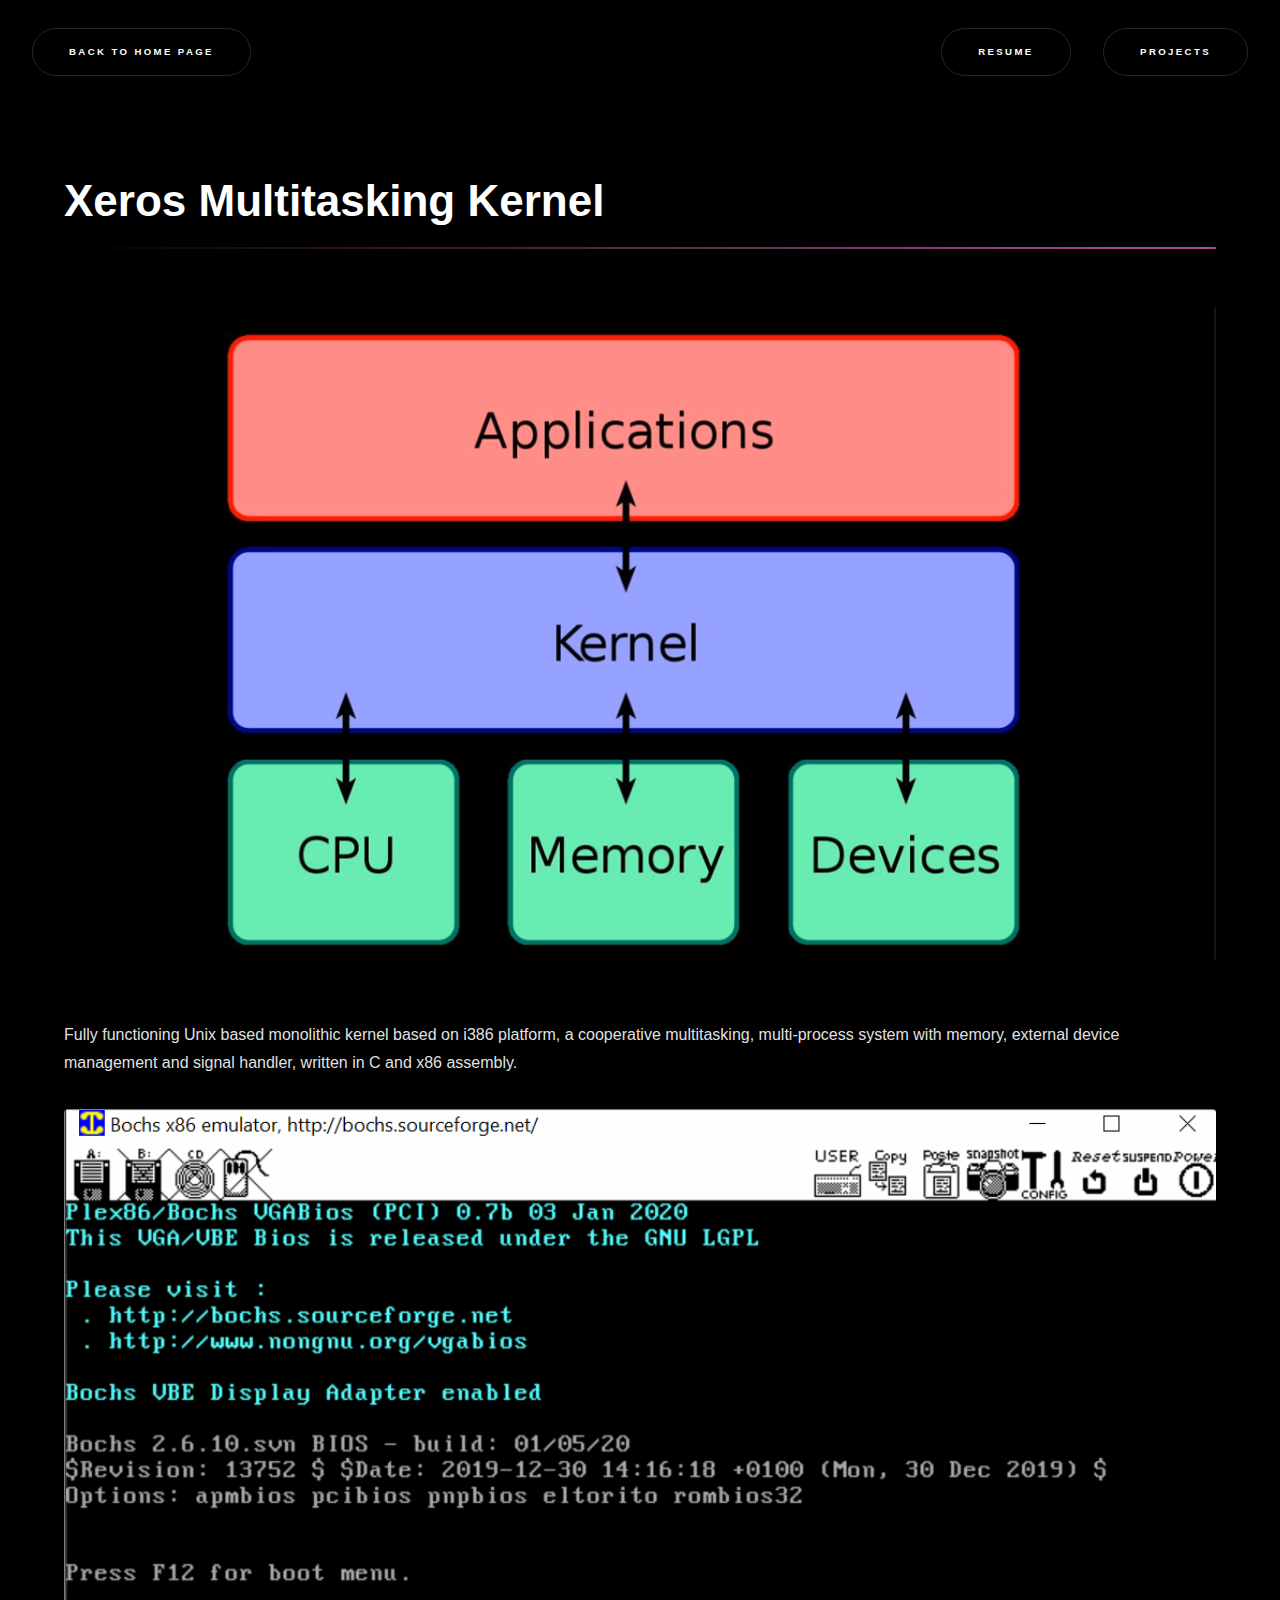
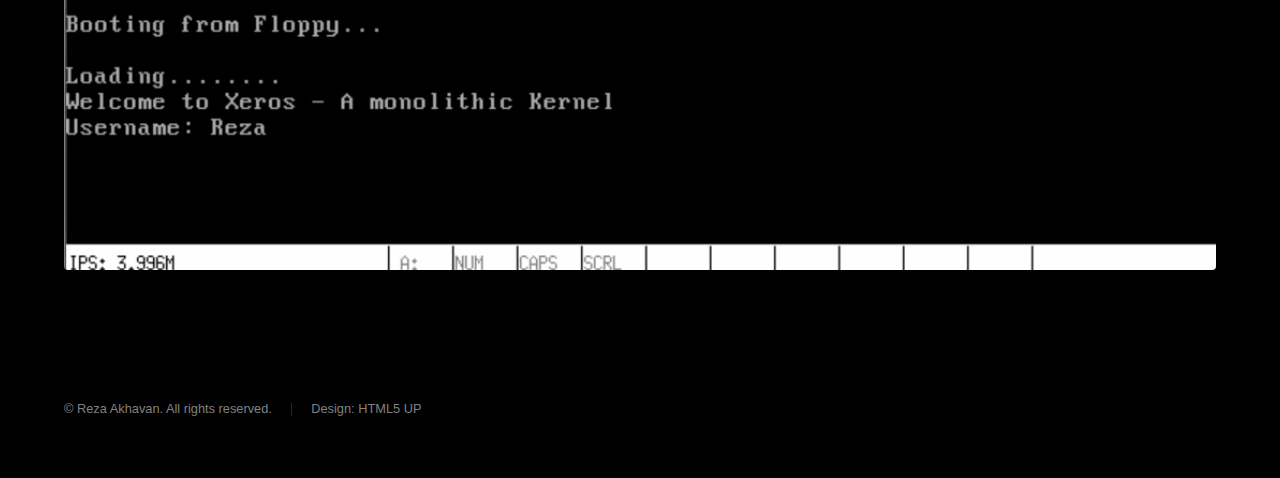
==== kernel.html @ 7d15869b "Site overhaul" ====
<!DOCTYPE HTML>
<!--
	Hyperspace by HTML5 UP
	html5up.net | @ajlkn
	Free for personal and commercial use under the CCA 3.0 license (html5up.net/license)
-->
<html>
	<head>
		<title>Kernel | Reza Akhavan</title>
		<meta charset="utf-8" />
		<meta name="viewport" content="width=device-width, initial-scale=1, user-scalable=no" />
		<link rel="stylesheet" href="assets/css/main.css" />
		<noscript><link rel="stylesheet" href="assets/css/noscript.css" /></noscript>
	</head>
	<body class="is-preload">

		<!-- Header -->
			<header id="header">
				<a href="index.html" class="button">Back to Home Page</a>
				<nav>
					<ul>
						<li><a href="resume.html" class="button">Resume</a></li>
						<li><a href="projects.html" class="button">Projects</a></li>
					</ul>
				</nav>
			</header>

		<!-- Wrapper -->
			<div id="wrapper">

				<!-- Main -->
					<section id="main" class="wrapper">
						<div class="inner">
							<h1 class="major">Xeros Multitasking Kernel</h1>
							<span class="image fit"><img src="images/kernel.png" alt="" /></span>
							<p>								<br />
							Fully functioning Unix based monolithic kernel based on i386 platform, a cooperative multitasking,
							multi-process system with memory, external device management and signal handler, written in C and x86 assembly.
							</p>
							<span class="image fit"><img src="images/Xeros.gif" alt="" /></span>
						</div>
					</section>

			</div>

		<!-- Footer -->
			<footer id="footer" class="wrapper alt">
				<div class="inner">
					<ul class="menu">
						<li>&copy; Reza Akhavan. All rights reserved.</li><li>Design: HTML5 UP</li>
					</ul>
				</div>
			</footer>

		<!-- Scripts -->
			<script src="assets/js/jquery.min.js"></script>
			<script src="assets/js/jquery.scrollex.min.js"></script>
			<script src="assets/js/jquery.scrolly.min.js"></script>
			<script src="assets/js/browser.min.js"></script>
			<script src="assets/js/breakpoints.min.js"></script>
			<script src="assets/js/util.js"></script>
			<script src="assets/js/main.js"></script>

	</body>
</html>
---- assets/css/main.css ----
@import url(font-awesome.min.css);

/*
	Hyperspace by HTML5 UP
	html5up.net | @ajlkn
	Free for personal and commercial use under the CCA 3.0 license (html5up.net/license)
*/

html, body, div, span, applet, object,
iframe, h1, h2, h3, h4, h5, h6, p, blockquote,
pre, a, abbr, acronym, address, big, cite,
code, del, dfn, em, img, ins, kbd, q, s, samp,
small, strike, strong, sub, sup, tt, var, b,
u, i, center, dl, dt, dd, ol, ul, li, fieldset,
form, label, legend, table, caption, tbody,
tfoot, thead, tr, th, td, article, aside,
canvas, details, embed, figure, figcaption,
footer, header, hgroup, menu, nav, output, ruby,
section, summary, time, mark, audio, video {
	margin: 0;
	padding: 0;
	border: 0;
	font-size: 100%;
	font: inherit;
	vertical-align: baseline;}

article, aside, details, figcaption, figure,
footer, header, hgroup, menu, nav, section {
	display: block;}

body {
	line-height: 1;
}

ol, ul {
	list-style: none;
}

blockquote, q {
	quotes: none;
}

	blockquote:before, blockquote:after, q:before, q:after {
		content: '';
		content: none;
	}

table {
	border-collapse: collapse;
	border-spacing: 0;
}

body {
	-webkit-text-size-adjust: none;
}

mark {
	background-color: transparent;
	color: inherit;
}

input::-moz-focus-inner {
	border: 0;
	padding: 0;
}

input, select, textarea {
	-moz-appearance: none;
	-webkit-appearance: none;
	-ms-appearance: none;
	appearance: none;
}

/* Basic */

	@-ms-viewport {
		width: device-width;
	}

	body {
		-ms-overflow-style: scrollbar;
	}

	@media screen and (max-width: 480px) {

		html, body {
			min-width: 320px;
		}

	}

	html {
		box-sizing: border-box;
	}

	*, *:before, *:after {
		box-sizing: inherit;
	}

	body {
		background: #000000;
	}

		body.is-preload *, body.is-preload *:before, body.is-preload *:after {
			-moz-animation: none !important;
			-webkit-animation: none !important;
			-ms-animation: none !important;
			animation: none !important;
			-moz-transition: none !important;
			-webkit-transition: none !important;
			-ms-transition: none !important;
			transition: none !important;
		}

/* Type */

	body, input, select, textarea {
		color: rgba(255, 255, 255, 0.9);
		font-family: Arial, Helvetica, sans-serif;
		font-size: 16.5pt;
		font-weight: normal;
		line-height: 1.75;
	}

		@media screen and (max-width: 1680px) {

			body, input, select, textarea {
				font-size: 13pt;
			}

		}

		@media screen and (max-width: 1280px) {

			body, input, select, textarea {
				font-size: 12pt;
			}

		}

		@media screen and (max-width: 360px) {

			body, input, select, textarea {
				font-size: 11pt;
			}

		}

	a {
		-moz-transition: color 0.2s ease, border-bottom-color 0.2s ease;
		-webkit-transition: color 0.2s ease, border-bottom-color 0.2s ease;
		-ms-transition: color 0.2s ease, border-bottom-color 0.2s ease;
		transition: color 0.2s ease, border-bottom-color 0.2s ease;
		border-bottom: dotted 1px rgba(255, 255, 255, 0.35);
		color: inherit;
		text-decoration: none;
	}

		a:hover {
			border-bottom-color: transparent;
			color: #ffffff;
		}

	strong, b {
		color: #ffffff;
		font-weight: bold;
	}

	em, i {
		font-style: italic;
	}

	p {
		margin: 0 0 2em 0;
	}

	h1, h2, h3, h4, h5, h6 {
		color: #ffffff;
		font-weight: bold;
		line-height: 1.5;
		margin: 0 0 0.5em 0;
	}

		h1 a, h2 a, h3 a, h4 a, h5 a, h6 a {
			color: inherit;
			text-decoration: none;
		}

	h1 {
		font-size: 2.75em;
	}

		h1.major {
			margin: 0 0 1.3em 0;
			position: relative;
			padding-bottom: 0.35em;
		}

			h1.major:after {
				background-image: -moz-linear-gradient(to right, #000000, #b74e91);
				background-image: -webkit-linear-gradient(to right, #000000, #b74e91);
				background-image: -ms-linear-gradient(to right, #000000, #b74e91);
				background-image: linear-gradient(to right, #000000, #b74e91);
				-moz-transition: max-width 0.2s ease;
				-webkit-transition: max-width 0.2s ease;
				-ms-transition: max-width 0.2s ease;
				transition: max-width 0.2s ease;
				border-radius: 0.2em;
				bottom: 0;
				content: '';
				height: 0.05em;
				position: absolute;
				right: 0;
				width: 100%;
			}

	h2 {
		font-size: 1.75em;
	}

	h3 {
		font-size: 1.1em;
	}

	h4 {
		font-size: 1em;
	}

	h5 {
		font-size: 0.8em;
	}

	h6 {
		font-size: 0.6em;
	}

	@media screen and (max-width: 736px) {

		h1 {
			font-size: 2em;
		}

		h2 {
			font-size: 1.25em;
		}

		h3 {
			font-size: 1em;
		}

		h4 {
			font-size: 0.8em;
		}

		h5 {
			font-size: 0.6em;
		}

		h6 {
			font-size: 0.6em;
		}

	}

	sub {
		font-size: 0.8em;
		position: relative;
		top: 0.5em;
	}

	sup {
		font-size: 0.8em;
		position: relative;
		top: -0.5em;
	}

	blockquote {
		border-left: solid 4px rgba(255, 255, 255, 0.15);
		font-style: italic;
		margin: 0 0 2em 0;
		padding: 0.5em 0 0.5em 2em;
	}

	code {
		background: rgba(255, 255, 255, 0.05);
		border-radius: 0.25em;
		border: solid 1px rgba(255, 255, 255, 0.15);
		font-family: "Courier New", monospace;
		font-size: 0.9em;
		margin: 0 0.25em;
		padding: 0.25em 0.65em;
	}

	pre {
		-webkit-overflow-scrolling: touch;
		font-family: "Courier New", monospace;
		font-size: 0.9em;
		margin: 0 0 2em 0;
	}

		pre code {
			display: block;
			line-height: 1.75em;
			padding: 1em 1.5em;
			overflow-x: auto;
		}

	hr {
		border: 0;
		border-bottom: solid 1px rgba(255, 255, 255, 0.15);
		margin: 2em 0;
	}

		hr.major {
			margin: 3em 0;
		}

	.align-left {
		text-align: left;
	}

	.align-center {
		text-align: center;
	}

	.align-right {
		text-align: right;
	}

/* Row */

	.row {
		display: flex;
		flex-wrap: wrap;
		box-sizing: border-box;
		align-items: stretch;
	}

		.row > * {
			box-sizing: border-box;
		}

		.row.gtr-uniform > * > :last-child {
			margin-bottom: 0;
		}

		.row.aln-left {
			justify-content: flex-start;
		}

		.row.aln-center {
			justify-content: center;
		}

		.row.aln-right {
			justify-content: flex-end;
		}

		.row.aln-top {
			align-items: flex-start;
		}

		.row.aln-middle {
			align-items: center;
		}

		.row.aln-bottom {
			align-items: flex-end;
		}

		.row > .imp {
			order: -1;
		}

		.row > .col-1 {
			width: 8.3333333333%;
		}

		.row > .off-1 {
			margin-left: 8.3333333333%;
		}

		.row > .col-2 {
			width: 16.6666666667%;
		}

		.row > .off-2 {
			margin-left: 16.6666666667%;
		}

		.row > .col-3 {
			width: 25%;
		}

		.row > .off-3 {
			margin-left: 25%;
		}

		.row > .col-4 {
			width: 33.3333333333%;
		}

		.row > .off-4 {
			margin-left: 33.3333333333%;
		}

		.row > .col-5 {
			width: 41.6666666667%;
		}

		.row > .off-5 {
			margin-left: 41.6666666667%;
		}

		.row > .col-6 {
			width: 50%;
		}

		.row > .off-6 {
			margin-left: 50%;
		}

		.row > .col-7 {
			width: 58.3333333333%;
		}

		.row > .off-7 {
			margin-left: 58.3333333333%;
		}

		.row > .col-8 {
			width: 66.6666666667%;
		}

		.row > .off-8 {
			margin-left: 66.6666666667%;
		}

		.row > .col-9 {
			width: 75%;
		}

		.row > .off-9 {
			margin-left: 75%;
		}

		.row > .col-10 {
			width: 83.3333333333%;
		}

		.row > .off-10 {
			margin-left: 83.3333333333%;
		}

		.row > .col-11 {
			width: 91.6666666667%;
		}

		.row > .off-11 {
			margin-left: 91.6666666667%;
		}

		.row > .col-12 {
			width: 100%;
		}

		.row > .off-12 {
			margin-left: 100%;
		}

		.row.gtr-0 {
			margin-top: 0;
			margin-left: 0em;
		}

			.row.gtr-0 > * {
				padding: 0 0 0 0em;
			}

			.row.gtr-0.gtr-uniform {
				margin-top: 0em;
			}

				.row.gtr-0.gtr-uniform > * {
					padding-top: 0em;
				}

		.row.gtr-25 {
			margin-top: 0;
			margin-left: -0.375em;
		}

			.row.gtr-25 > * {
				padding: 0 0 0 0.375em;
			}

			.row.gtr-25.gtr-uniform {
				margin-top: -0.375em;
			}

				.row.gtr-25.gtr-uniform > * {
					padding-top: 0.375em;
				}

		.row.gtr-50 {
			margin-top: 0;
			margin-left: -0.75em;
		}

			.row.gtr-50 > * {
				padding: 0 0 0 0.75em;
			}

			.row.gtr-50.gtr-uniform {
				margin-top: -0.75em;
			}

				.row.gtr-50.gtr-uniform > * {
					padding-top: 0.75em;
				}

		.row {
			margin-top: 0;
			margin-left: -1.5em;
		}

			.row > * {
				padding: 0 0 0 1.5em;
			}

			.row.gtr-uniform {
				margin-top: -1.5em;
			}

				.row.gtr-uniform > * {
					padding-top: 1.5em;
				}

		.row.gtr-150 {
			margin-top: 0;
			margin-left: -2.25em;
		}

			.row.gtr-150 > * {
				padding: 0 0 0 2.25em;
			}

			.row.gtr-150.gtr-uniform {
				margin-top: -2.25em;
			}

				.row.gtr-150.gtr-uniform > * {
					padding-top: 2.25em;
				}

		.row.gtr-200 {
			margin-top: 0;
			margin-left: -3em;
		}

			.row.gtr-200 > * {
				padding: 0 0 0 3em;
			}

			.row.gtr-200.gtr-uniform {
				margin-top: -3em;
			}

				.row.gtr-200.gtr-uniform > * {
					padding-top: 3em;
				}

		@media screen and (max-width: 1680px) {

			.row {
				display: flex;
				flex-wrap: wrap;
				box-sizing: border-box;
				align-items: stretch;
			}

				.row > * {
					box-sizing: border-box;
				}

				.row.gtr-uniform > * > :last-child {
					margin-bottom: 0;
				}

				.row.aln-left {
					justify-content: flex-start;
				}

				.row.aln-center {
					justify-content: center;
				}

				.row.aln-right {
					justify-content: flex-end;
				}

				.row.aln-top {
					align-items: flex-start;
				}

				.row.aln-middle {
					align-items: center;
				}

				.row.aln-bottom {
					align-items: flex-end;
				}

				.row > .imp-xlarge {
					order: -1;
				}

				.row > .col-1-xlarge {
					width: 8.3333333333%;
				}

				.row > .off-1-xlarge {
					margin-left: 8.3333333333%;
				}

				.row > .col-2-xlarge {
					width: 16.6666666667%;
				}

				.row > .off-2-xlarge {
					margin-left: 16.6666666667%;
				}

				.row > .col-3-xlarge {
					width: 25%;
				}

				.row > .off-3-xlarge {
					margin-left: 25%;
				}

				.row > .col-4-xlarge {
					width: 33.3333333333%;
				}

				.row > .off-4-xlarge {
					margin-left: 33.3333333333%;
				}

				.row > .col-5-xlarge {
					width: 41.6666666667%;
				}

				.row > .off-5-xlarge {
					margin-left: 41.6666666667%;
				}

				.row > .col-6-xlarge {
					width: 50%;
				}

				.row > .off-6-xlarge {
					margin-left: 50%;
				}

				.row > .col-7-xlarge {
					width: 58.3333333333%;
				}

				.row > .off-7-xlarge {
					margin-left: 58.3333333333%;
				}

				.row > .col-8-xlarge {
					width: 66.6666666667%;
				}

				.row > .off-8-xlarge {
					margin-left: 66.6666666667%;
				}

				.row > .col-9-xlarge {
					width: 75%;
				}

				.row > .off-9-xlarge {
					margin-left: 75%;
				}

				.row > .col-10-xlarge {
					width: 83.3333333333%;
				}

				.row > .off-10-xlarge {
					margin-left: 83.3333333333%;
				}

				.row > .col-11-xlarge {
					width: 91.6666666667%;
				}

				.row > .off-11-xlarge {
					margin-left: 91.6666666667%;
				}

				.row > .col-12-xlarge {
					width: 100%;
				}

				.row > .off-12-xlarge {
					margin-left: 100%;
				}

				.row.gtr-0 {
					margin-top: 0;
					margin-left: 0em;
				}

					.row.gtr-0 > * {
						padding: 0 0 0 0em;
					}

					.row.gtr-0.gtr-uniform {
						margin-top: 0em;
					}

						.row.gtr-0.gtr-uniform > * {
							padding-top: 0em;
						}

				.row.gtr-25 {
					margin-top: 0;
					margin-left: -0.375em;
				}

					.row.gtr-25 > * {
						padding: 0 0 0 0.375em;
					}

					.row.gtr-25.gtr-uniform {
						margin-top: -0.375em;
					}

						.row.gtr-25.gtr-uniform > * {
							padding-top: 0.375em;
						}

				.row.gtr-50 {
					margin-top: 0;
					margin-left: -0.75em;
				}

					.row.gtr-50 > * {
						padding: 0 0 0 0.75em;
					}

					.row.gtr-50.gtr-uniform {
						margin-top: -0.75em;
					}

						.row.gtr-50.gtr-uniform > * {
							padding-top: 0.75em;
						}

				.row {
					margin-top: 0;
					margin-left: -1.5em;
				}

					.row > * {
						padding: 0 0 0 1.5em;
					}

					.row.gtr-uniform {
						margin-top: -1.5em;
					}

						.row.gtr-uniform > * {
							padding-top: 1.5em;
						}

				.row.gtr-150 {
					margin-top: 0;
					margin-left: -2.25em;
				}

					.row.gtr-150 > * {
						padding: 0 0 0 2.25em;
					}

					.row.gtr-150.gtr-uniform {
						margin-top: -2.25em;
					}

						.row.gtr-150.gtr-uniform > * {
							padding-top: 2.25em;
						}

				.row.gtr-200 {
					margin-top: 0;
					margin-left: -3em;
				}

					.row.gtr-200 > * {
						padding: 0 0 0 3em;
					}

					.row.gtr-200.gtr-uniform {
						margin-top: -3em;
					}

						.row.gtr-200.gtr-uniform > * {
							padding-top: 3em;
						}

		}

		@media screen and (max-width: 1280px) {

			.row {
				display: flex;
				flex-wrap: wrap;
				box-sizing: border-box;
				align-items: stretch;
			}

				.row > * {
					box-sizing: border-box;
				}

				.row.gtr-uniform > * > :last-child {
					margin-bottom: 0;
				}

				.row.aln-left {
					justify-content: flex-start;
				}

				.row.aln-center {
					justify-content: center;
				}

				.row.aln-right {
					justify-content: flex-end;
				}

				.row.aln-top {
					align-items: flex-start;
				}

				.row.aln-middle {
					align-items: center;
				}

				.row.aln-bottom {
					align-items: flex-end;
				}

				.row > .imp-large {
					order: -1;
				}

				.row > .col-1-large {
					width: 8.3333333333%;
				}

				.row > .off-1-large {
					margin-left: 8.3333333333%;
				}

				.row > .col-2-large {
					width: 16.6666666667%;
				}

				.row > .off-2-large {
					margin-left: 16.6666666667%;
				}

				.row > .col-3-large {
					width: 25%;
				}

				.row > .off-3-large {
					margin-left: 25%;
				}

				.row > .col-4-large {
					width: 33.3333333333%;
				}

				.row > .off-4-large {
					margin-left: 33.3333333333%;
				}

				.row > .col-5-large {
					width: 41.6666666667%;
				}

				.row > .off-5-large {
					margin-left: 41.6666666667%;
				}

				.row > .col-6-large {
					width: 50%;
				}

				.row > .off-6-large {
					margin-left: 50%;
				}

				.row > .col-7-large {
					width: 58.3333333333%;
				}

				.row > .off-7-large {
					margin-left: 58.3333333333%;
				}

				.row > .col-8-large {
					width: 66.6666666667%;
				}

				.row > .off-8-large {
					margin-left: 66.6666666667%;
				}

				.row > .col-9-large {
					width: 75%;
				}

				.row > .off-9-large {
					margin-left: 75%;
				}

				.row > .col-10-large {
					width: 83.3333333333%;
				}

				.row > .off-10-large {
					margin-left: 83.3333333333%;
				}

				.row > .col-11-large {
					width: 91.6666666667%;
				}

				.row > .off-11-large {
					margin-left: 91.6666666667%;
				}

				.row > .col-12-large {
					width: 100%;
				}

				.row > .off-12-large {
					margin-left: 100%;
				}

				.row.gtr-0 {
					margin-top: 0;
					margin-left: 0em;
				}

					.row.gtr-0 > * {
						padding: 0 0 0 0em;
					}

					.row.gtr-0.gtr-uniform {
						margin-top: 0em;
					}

						.row.gtr-0.gtr-uniform > * {
							padding-top: 0em;
						}

				.row.gtr-25 {
					margin-top: 0;
					margin-left: -0.375em;
				}

					.row.gtr-25 > * {
						padding: 0 0 0 0.375em;
					}

					.row.gtr-25.gtr-uniform {
						margin-top: -0.375em;
					}

						.row.gtr-25.gtr-uniform > * {
							padding-top: 0.375em;
						}

				.row.gtr-50 {
					margin-top: 0;
					margin-left: -0.75em;
				}

					.row.gtr-50 > * {
						padding: 0 0 0 0.75em;
					}

					.row.gtr-50.gtr-uniform {
						margin-top: -0.75em;
					}

						.row.gtr-50.gtr-uniform > * {
							padding-top: 0.75em;
						}

				.row {
					margin-top: 0;
					margin-left: -1.5em;
				}

					.row > * {
						padding: 0 0 0 1.5em;
					}

					.row.gtr-uniform {
						margin-top: -1.5em;
					}

						.row.gtr-uniform > * {
							padding-top: 1.5em;
						}

				.row.gtr-150 {
					margin-top: 0;
					margin-left: -2.25em;
				}

					.row.gtr-150 > * {
						padding: 0 0 0 2.25em;
					}

					.row.gtr-150.gtr-uniform {
						margin-top: -2.25em;
					}

						.row.gtr-150.gtr-uniform > * {
							padding-top: 2.25em;
						}

				.row.gtr-200 {
					margin-top: 0;
					margin-left: -3em;
				}

					.row.gtr-200 > * {
						padding: 0 0 0 3em;
					}

					.row.gtr-200.gtr-uniform {
						margin-top: -3em;
					}

						.row.gtr-200.gtr-uniform > * {
							padding-top: 3em;
						}

		}

		@media screen and (max-width: 980px) {

			.row {
				display: flex;
				flex-wrap: wrap;
				box-sizing: border-box;
				align-items: stretch;
			}

				.row > * {
					box-sizing: border-box;
				}

				.row.gtr-uniform > * > :last-child {
					margin-bottom: 0;
				}

				.row.aln-left {
					justify-content: flex-start;
				}

				.row.aln-center {
					justify-content: center;
				}

				.row.aln-right {
					justify-content: flex-end;
				}

				.row.aln-top {
					align-items: flex-start;
				}

				.row.aln-middle {
					align-items: center;
				}

				.row.aln-bottom {
					align-items: flex-end;
				}

				.row > .imp-medium {
					order: -1;
				}

				.row > .col-1-medium {
					width: 8.3333333333%;
				}

				.row > .off-1-medium {
					margin-left: 8.3333333333%;
				}

				.row > .col-2-medium {
					width: 16.6666666667%;
				}

				.row > .off-2-medium {
					margin-left: 16.6666666667%;
				}

				.row > .col-3-medium {
					width: 25%;
				}

				.row > .off-3-medium {
					margin-left: 25%;
				}

				.row > .col-4-medium {
					width: 33.3333333333%;
				}

				.row > .off-4-medium {
					margin-left: 33.3333333333%;
				}

				.row > .col-5-medium {
					width: 41.6666666667%;
				}

				.row > .off-5-medium {
					margin-left: 41.6666666667%;
				}

				.row > .col-6-medium {
					width: 50%;
				}

				.row > .off-6-medium {
					margin-left: 50%;
				}

				.row > .col-7-medium {
					width: 58.3333333333%;
				}

				.row > .off-7-medium {
					margin-left: 58.3333333333%;
				}

				.row > .col-8-medium {
					width: 66.6666666667%;
				}

				.row > .off-8-medium {
					margin-left: 66.6666666667%;
				}

				.row > .col-9-medium {
					width: 75%;
				}

				.row > .off-9-medium {
					margin-left: 75%;
				}

				.row > .col-10-medium {
					width: 83.3333333333%;
				}

				.row > .off-10-medium {
					margin-left: 83.3333333333%;
				}

				.row > .col-11-medium {
					width: 91.6666666667%;
				}

				.row > .off-11-medium {
					margin-left: 91.6666666667%;
				}

				.row > .col-12-medium {
					width: 100%;
				}

				.row > .off-12-medium {
					margin-left: 100%;
				}

				.row.gtr-0 {
					margin-top: 0;
					margin-left: 0em;
				}

					.row.gtr-0 > * {
						padding: 0 0 0 0em;
					}

					.row.gtr-0.gtr-uniform {
						margin-top: 0em;
					}

						.row.gtr-0.gtr-uniform > * {
							padding-top: 0em;
						}

				.row.gtr-25 {
					margin-top: 0;
					margin-left: -0.375em;
				}

					.row.gtr-25 > * {
						padding: 0 0 0 0.375em;
					}

					.row.gtr-25.gtr-uniform {
						margin-top: -0.375em;
					}

						.row.gtr-25.gtr-uniform > * {
							padding-top: 0.375em;
						}

				.row.gtr-50 {
					margin-top: 0;
					margin-left: -0.75em;
				}

					.row.gtr-50 > * {
						padding: 0 0 0 0.75em;
					}

					.row.gtr-50.gtr-uniform {
						margin-top: -0.75em;
					}

						.row.gtr-50.gtr-uniform > * {
							padding-top: 0.75em;
						}

				.row {
					margin-top: 0;
					margin-left: -1.5em;
				}

					.row > * {
						padding: 0 0 0 1.5em;
					}

					.row.gtr-uniform {
						margin-top: -1.5em;
					}

						.row.gtr-uniform > * {
							padding-top: 1.5em;
						}

				.row.gtr-150 {
					margin-top: 0;
					margin-left: -2.25em;
				}

					.row.gtr-150 > * {
						padding: 0 0 0 2.25em;
					}

					.row.gtr-150.gtr-uniform {
						margin-top: -2.25em;
					}

						.row.gtr-150.gtr-uniform > * {
							padding-top: 2.25em;
						}

				.row.gtr-200 {
					margin-top: 0;
					margin-left: -3em;
				}

					.row.gtr-200 > * {
						padding: 0 0 0 3em;
					}

					.row.gtr-200.gtr-uniform {
						margin-top: -3em;
					}

						.row.gtr-200.gtr-uniform > * {
							padding-top: 3em;
						}

		}

		@media screen and (max-width: 736px) {

			.row {
				display: flex;
				flex-wrap: wrap;
				box-sizing: border-box;
				align-items: stretch;
			}

				.row > * {
					box-sizing: border-box;
				}

				.row.gtr-uniform > * > :last-child {
					margin-bottom: 0;
				}

				.row.aln-left {
					justify-content: flex-start;
				}

				.row.aln-center {
					justify-content: center;
				}

				.row.aln-right {
					justify-content: flex-end;
				}

				.row.aln-top {
					align-items: flex-start;
				}

				.row.aln-middle {
					align-items: center;
				}

				.row.aln-bottom {
					align-items: flex-end;
				}

				.row > .imp-small {
					order: -1;
				}

				.row > .col-1-small {
					width: 8.3333333333%;
				}

				.row > .off-1-small {
					margin-left: 8.3333333333%;
				}

				.row > .col-2-small {
					width: 16.6666666667%;
				}

				.row > .off-2-small {
					margin-left: 16.6666666667%;
				}

				.row > .col-3-small {
					width: 25%;
				}

				.row > .off-3-small {
					margin-left: 25%;
				}

				.row > .col-4-small {
					width: 33.3333333333%;
				}

				.row > .off-4-small {
					margin-left: 33.3333333333%;
				}

				.row > .col-5-small {
					width: 41.6666666667%;
				}

				.row > .off-5-small {
					margin-left: 41.6666666667%;
				}

				.row > .col-6-small {
					width: 50%;
				}

				.row > .off-6-small {
					margin-left: 50%;
				}

				.row > .col-7-small {
					width: 58.3333333333%;
				}

				.row > .off-7-small {
					margin-left: 58.3333333333%;
				}

				.row > .col-8-small {
					width: 66.6666666667%;
				}

				.row > .off-8-small {
					margin-left: 66.6666666667%;
				}

				.row > .col-9-small {
					width: 75%;
				}

				.row > .off-9-small {
					margin-left: 75%;
				}

				.row > .col-10-small {
					width: 83.3333333333%;
				}

				.row > .off-10-small {
					margin-left: 83.3333333333%;
				}

				.row > .col-11-small {
					width: 91.6666666667%;
				}

				.row > .off-11-small {
					margin-left: 91.6666666667%;
				}

				.row > .col-12-small {
					width: 100%;
				}

				.row > .off-12-small {
					margin-left: 100%;
				}

				.row.gtr-0 {
					margin-top: 0;
					margin-left: 0em;
				}

					.row.gtr-0 > * {
						padding: 0 0 0 0em;
					}

					.row.gtr-0.gtr-uniform {
						margin-top: 0em;
					}

						.row.gtr-0.gtr-uniform > * {
							padding-top: 0em;
						}

				.row.gtr-25 {
					margin-top: 0;
					margin-left: -0.375em;
				}

					.row.gtr-25 > * {
						padding: 0 0 0 0.375em;
					}

					.row.gtr-25.gtr-uniform {
						margin-top: -0.375em;
					}

						.row.gtr-25.gtr-uniform > * {
							padding-top: 0.375em;
						}

				.row.gtr-50 {
					margin-top: 0;
					margin-left: -0.75em;
				}

					.row.gtr-50 > * {
						padding: 0 0 0 0.75em;
					}

					.row.gtr-50.gtr-uniform {
						margin-top: -0.75em;
					}

						.row.gtr-50.gtr-uniform > * {
							padding-top: 0.75em;
						}

				.row {
					margin-top: 0;
					margin-left: -1.5em;
				}

					.row > * {
						padding: 0 0 0 1.5em;
					}

					.row.gtr-uniform {
						margin-top: -1.5em;
					}

						.row.gtr-uniform > * {
							padding-top: 1.5em;
						}

				.row.gtr-150 {
					margin-top: 0;
					margin-left: -2.25em;
				}

					.row.gtr-150 > * {
						padding: 0 0 0 2.25em;
					}

					.row.gtr-150.gtr-uniform {
						margin-top: -2.25em;
					}

						.row.gtr-150.gtr-uniform > * {
							padding-top: 2.25em;
						}

				.row.gtr-200 {
					margin-top: 0;
					margin-left: -3em;
				}

					.row.gtr-200 > * {
						padding: 0 0 0 3em;
					}

					.row.gtr-200.gtr-uniform {
						margin-top: -3em;
					}

						.row.gtr-200.gtr-uniform > * {
							padding-top: 3em;
						}

		}

		@media screen and (max-width: 480px) {

			.row {
				display: flex;
				flex-wrap: wrap;
				box-sizing: border-box;
				align-items: stretch;
			}

				.row > * {
					box-sizing: border-box;
				}

				.row.gtr-uniform > * > :last-child {
					margin-bottom: 0;
				}

				.row.aln-left {
					justify-content: flex-start;
				}

				.row.aln-center {
					justify-content: center;
				}

				.row.aln-right {
					justify-content: flex-end;
				}

				.row.aln-top {
					align-items: flex-start;
				}

				.row.aln-middle {
					align-items: center;
				}

				.row.aln-bottom {
					align-items: flex-end;
				}

				.row > .imp-xsmall {
					order: -1;
				}

				.row > .col-1-xsmall {
					width: 8.3333333333%;
				}

				.row > .off-1-xsmall {
					margin-left: 8.3333333333%;
				}

				.row > .col-2-xsmall {
					width: 16.6666666667%;
				}

				.row > .off-2-xsmall {
					margin-left: 16.6666666667%;
				}

				.row > .col-3-xsmall {
					width: 25%;
				}

				.row > .off-3-xsmall {
					margin-left: 25%;
				}

				.row > .col-4-xsmall {
					width: 33.3333333333%;
				}

				.row > .off-4-xsmall {
					margin-left: 33.3333333333%;
				}

				.row > .col-5-xsmall {
					width: 41.6666666667%;
				}

				.row > .off-5-xsmall {
					margin-left: 41.6666666667%;
				}

				.row > .col-6-xsmall {
					width: 50%;
				}

				.row > .off-6-xsmall {
					margin-left: 50%;
				}

				.row > .col-7-xsmall {
					width: 58.3333333333%;
				}

				.row > .off-7-xsmall {
					margin-left: 58.3333333333%;
				}

				.row > .col-8-xsmall {
					width: 66.6666666667%;
				}

				.row > .off-8-xsmall {
					margin-left: 66.6666666667%;
				}

				.row > .col-9-xsmall {
					width: 75%;
				}

				.row > .off-9-xsmall {
					margin-left: 75%;
				}

				.row > .col-10-xsmall {
					width: 83.3333333333%;
				}

				.row > .off-10-xsmall {
					margin-left: 83.3333333333%;
				}

				.row > .col-11-xsmall {
					width: 91.6666666667%;
				}

				.row > .off-11-xsmall {
					margin-left: 91.6666666667%;
				}

				.row > .col-12-xsmall {
					width: 100%;
				}

				.row > .off-12-xsmall {
					margin-left: 100%;
				}

				.row.gtr-0 {
					margin-top: 0;
					margin-left: 0em;
				}

					.row.gtr-0 > * {
						padding: 0 0 0 0em;
					}

					.row.gtr-0.gtr-uniform {
						margin-top: 0em;
					}

						.row.gtr-0.gtr-uniform > * {
							padding-top: 0em;
						}

				.row.gtr-25 {
					margin-top: 0;
					margin-left: -0.375em;
				}

					.row.gtr-25 > * {
						padding: 0 0 0 0.375em;
					}

					.row.gtr-25.gtr-uniform {
						margin-top: -0.375em;
					}

						.row.gtr-25.gtr-uniform > * {
							padding-top: 0.375em;
						}

				.row.gtr-50 {
					margin-top: 0;
					margin-left: -0.75em;
				}

					.row.gtr-50 > * {
						padding: 0 0 0 0.75em;
					}

					.row.gtr-50.gtr-uniform {
						margin-top: -0.75em;
					}

						.row.gtr-50.gtr-uniform > * {
							padding-top: 0.75em;
						}

				.row {
					margin-top: 0;
					margin-left: -1.5em;
				}

					.row > * {
						padding: 0 0 0 1.5em;
					}

					.row.gtr-uniform {
						margin-top: -1.5em;
					}

						.row.gtr-uniform > * {
							padding-top: 1.5em;
						}

				.row.gtr-150 {
					margin-top: 0;
					margin-left: -2.25em;
				}

					.row.gtr-150 > * {
						padding: 0 0 0 2.25em;
					}

					.row.gtr-150.gtr-uniform {
						margin-top: -2.25em;
					}

						.row.gtr-150.gtr-uniform > * {
							padding-top: 2.25em;
						}

				.row.gtr-200 {
					margin-top: 0;
					margin-left: -3em;
				}

					.row.gtr-200 > * {
						padding: 0 0 0 3em;
					}

					.row.gtr-200.gtr-uniform {
						margin-top: -3em;
					}

						.row.gtr-200.gtr-uniform > * {
							padding-top: 3em;
						}

		}

/* Box */

	.box {
		border-radius: 0.25em;
		border: solid 1px rgba(255, 255, 255, 0.15);
		margin-bottom: 2em;
		padding: 1.5em;
	}

		.box > :last-child,
		.box > :last-child > :last-child,
		.box > :last-child > :last-child > :last-child {
			margin-bottom: 0;
		}

		.box.alt {
			border: 0;
			border-radius: 0;
			padding: 0;
		}

/* Button */

	input[type="submit"],
	input[type="reset"],
	input[type="button"],
	button,
	.button {
		-moz-appearance: none;
		-webkit-appearance: none;
		-ms-appearance: none;
		appearance: none;
		-moz-transition: border-color 0.2s ease;
		-webkit-transition: border-color 0.2s ease;
		-ms-transition: border-color 0.2s ease;
		transition: border-color 0.2s ease;
		background-color: transparent;
		border: solid 1px !important;
		border-color: rgba(255, 255, 255, 0.15) !important;
		border-radius: 3em;
		color: #ffffff !important;
		cursor: pointer;
		display: inline-block;
		font-size: 0.6em;
		font-weight: bold;
		height: calc(4.75em + 2px);
		letter-spacing: 0.25em;
		line-height: 4.75em;
		outline: 0;
		padding: 0 3.75em;
		position: relative;
		text-align: center;
		text-decoration: none;
		text-transform: uppercase;
		white-space: nowrap;
	}

		input[type="submit"]:after,
		input[type="reset"]:after,
		input[type="button"]:after,
		button:after,
		.button:after {
			-moz-transform: scale(0.25);
			-webkit-transform: scale(0.25);
			-ms-transform: scale(0.25);
			transform: scale(0.25);
			pointer-events: none;
			-moz-transition: opacity 0.2s ease, -moz-transform 0.2s ease;
			-webkit-transition: opacity 0.2s ease, -webkit-transform 0.2s ease;
			-ms-transition: opacity 0.2s ease, -ms-transform 0.2s ease;
			transition: opacity 0.2s ease, transform 0.2s ease;
			background: #ffffff;
			border-radius: 3em;
			content: '';
			height: 100%;
			left: 0;
			opacity: 0;
			position: absolute;
			top: 0;
			width: 100%;
		}

		input[type="submit"].icon:before,
		input[type="reset"].icon:before,
		input[type="button"].icon:before,
		button.icon:before,
		.button.icon:before {
			margin-right: 0.75em;
		}

		input[type="submit"].fit,
		input[type="reset"].fit,
		input[type="button"].fit,
		button.fit,
		.button.fit {
			width: 100%;
		}

		input[type="submit"].small,
		input[type="reset"].small,
		input[type="button"].small,
		button.small,
		.button.small {
			font-size: 0.4em;
		}

		input[type="submit"].large,
		input[type="reset"].large,
		input[type="button"].large,
		button.large,
		.button.large {
			font-size: 0.8em;
		}

		input[type="submit"].primary,
		input[type="reset"].primary,
		input[type="button"].primary,
		button.primary,
		.button.primary {
			background-color: #ffffff;
			color: #000000 !important;
		}

			input[type="submit"].primary:after,
			input[type="reset"].primary:after,
			input[type="button"].primary:after,
			button.primary:after,
			.button.primary:after {
				display: none;
			}

		input[type="submit"].disabled, input[type="submit"]:disabled,
		input[type="reset"].disabled,
		input[type="reset"]:disabled,
		input[type="button"].disabled,
		input[type="button"]:disabled,
		button.disabled,
		button:disabled,
		.button.disabled,
		.button:disabled {
			cursor: default;
			opacity: 0.5;
			pointer-events: none;
		}

		input[type="submit"]:hover,
		input[type="reset"]:hover,
		input[type="button"]:hover,
		button:hover,
		.button:hover {
			border-color: rgba(255, 255, 255, 0.55) !important;
		}

			input[type="submit"]:hover:after,
			input[type="reset"]:hover:after,
			input[type="button"]:hover:after,
			button:hover:after,
			.button:hover:after {
				opacity: 0.05;
				-moz-transform: scale(1);
				-webkit-transform: scale(1);
				-ms-transform: scale(1);
				transform: scale(1);
			}

			input[type="submit"]:hover:active,
			input[type="reset"]:hover:active,
			input[type="button"]:hover:active,
			button:hover:active,
			.button:hover:active {
				border-color: #ffffff !important;
			}

				input[type="submit"]:hover:active:after,
				input[type="reset"]:hover:active:after,
				input[type="button"]:hover:active:after,
				button:hover:active:after,
				.button:hover:active:after {
					opacity: 0.1;
				}

/* Features */

	.features {
		display: -moz-flex;
		display: -webkit-flex;
		display: -ms-flex;
		display: flex;
		-moz-flex-wrap: wrap;
		-webkit-flex-wrap: wrap;
		-ms-flex-wrap: wrap;
		flex-wrap: wrap;
		border-radius: 0.25em;
		border: solid 1px rgba(255, 255, 255, 0.15);
		background: rgba(255, 255, 255, 0.05);
		margin: 0 0 2em 0;
	}

		.features section {
			padding: 3.5em 3em 1em 7em ;
			width: 50%;
			border-top: solid 1px rgba(255, 255, 255, 0.15);
			position: relative;
		}

			.features section:nth-child(-n + 2) {
				border-top-width: 0;
			}

			.features section:nth-child(2n) {
				border-left: solid 1px rgba(255, 255, 255, 0.15);
			}

			.features section .icon {
				-moz-transition: opacity 0.5s ease, -moz-transform 0.5s ease;
				-webkit-transition: opacity 0.5s ease, -webkit-transform 0.5s ease;
				-ms-transition: opacity 0.5s ease, -ms-transform 0.5s ease;
				transition: opacity 0.5s ease, transform 0.5s ease;
				-moz-transition-delay: 1s;
				-webkit-transition-delay: 1s;
				-ms-transition-delay: 1s;
				transition-delay: 1s;
				-moz-transform: scale(1);
				-webkit-transform: scale(1);
				-ms-transform: scale(1);
				transform: scale(1);
				position: absolute;
				left: 3em;
				top: 3em;
				opacity: 1;
			}

			.features section:nth-child(1) .icon {
				-moz-transition-delay: 0.15s;
				-webkit-transition-delay: 0.15s;
				-ms-transition-delay: 0.15s;
				transition-delay: 0.15s;
			}

			.features section:nth-child(2) .icon {
				-moz-transition-delay: 0.3s;
				-webkit-transition-delay: 0.3s;
				-ms-transition-delay: 0.3s;
				transition-delay: 0.3s;
			}

			.features section:nth-child(3) .icon {
				-moz-transition-delay: 0.45s;
				-webkit-transition-delay: 0.45s;
				-ms-transition-delay: 0.45s;
				transition-delay: 0.45s;
			}

			.features section:nth-child(4) .icon {
				-moz-transition-delay: 0.6s;
				-webkit-transition-delay: 0.6s;
				-ms-transition-delay: 0.6s;
				transition-delay: 0.6s;
			}

			.features section:nth-child(5) .icon {
				-moz-transition-delay: 0.75s;
				-webkit-transition-delay: 0.75s;
				-ms-transition-delay: 0.75s;
				transition-delay: 0.75s;
			}

			.features section:nth-child(6) .icon {
				-moz-transition-delay: 0.9s;
				-webkit-transition-delay: 0.9s;
				-ms-transition-delay: 0.9s;
				transition-delay: 0.9s;
			}

			.features section:nth-child(7) .icon {
				-moz-transition-delay: 1.05s;
				-webkit-transition-delay: 1.05s;
				-ms-transition-delay: 1.05s;
				transition-delay: 1.05s;
			}

			.features section:nth-child(8) .icon {
				-moz-transition-delay: 1.2s;
				-webkit-transition-delay: 1.2s;
				-ms-transition-delay: 1.2s;
				transition-delay: 1.2s;
			}

			.features section:nth-child(9) .icon {
				-moz-transition-delay: 1.35s;
				-webkit-transition-delay: 1.35s;
				-ms-transition-delay: 1.35s;
				transition-delay: 1.35s;
			}

			.features section:nth-child(10) .icon {
				-moz-transition-delay: 1.5s;
				-webkit-transition-delay: 1.5s;
				-ms-transition-delay: 1.5s;
				transition-delay: 1.5s;
			}

			.features section:nth-child(11) .icon {
				-moz-transition-delay: 1.65s;
				-webkit-transition-delay: 1.65s;
				-ms-transition-delay: 1.65s;
				transition-delay: 1.65s;
			}

			.features section:nth-child(12) .icon {
				-moz-transition-delay: 1.8s;
				-webkit-transition-delay: 1.8s;
				-ms-transition-delay: 1.8s;
				transition-delay: 1.8s;
			}

			.features section:nth-child(13) .icon {
				-moz-transition-delay: 1.95s;
				-webkit-transition-delay: 1.95s;
				-ms-transition-delay: 1.95s;
				transition-delay: 1.95s;
			}

			.features section:nth-child(14) .icon {
				-moz-transition-delay: 2.1s;
				-webkit-transition-delay: 2.1s;
				-ms-transition-delay: 2.1s;
				transition-delay: 2.1s;
			}

			.features section:nth-child(15) .icon {
				-moz-transition-delay: 2.25s;
				-webkit-transition-delay: 2.25s;
				-ms-transition-delay: 2.25s;
				transition-delay: 2.25s;
			}

			.features section:nth-child(16) .icon {
				-moz-transition-delay: 2.4s;
				-webkit-transition-delay: 2.4s;
				-ms-transition-delay: 2.4s;
				transition-delay: 2.4s;
			}

			.features section:nth-child(17) .icon {
				-moz-transition-delay: 2.55s;
				-webkit-transition-delay: 2.55s;
				-ms-transition-delay: 2.55s;
				transition-delay: 2.55s;
			}

			.features section:nth-child(18) .icon {
				-moz-transition-delay: 2.7s;
				-webkit-transition-delay: 2.7s;
				-ms-transition-delay: 2.7s;
				transition-delay: 2.7s;
			}

			.features section:nth-child(19) .icon {
				-moz-transition-delay: 2.85s;
				-webkit-transition-delay: 2.85s;
				-ms-transition-delay: 2.85s;
				transition-delay: 2.85s;
			}

			.features section:nth-child(20) .icon {
				-moz-transition-delay: 3s;
				-webkit-transition-delay: 3s;
				-ms-transition-delay: 3s;
				transition-delay: 3s;
			}

		.features.inactive section .icon {
			-moz-transform: scale(0.5);
			-webkit-transform: scale(0.5);
			-ms-transform: scale(0.5);
			transform: scale(0.5);
			opacity: 0;
		}

		@media screen and (max-width: 980px) {

			.features {
				display: block;
			}

				.features section {
					border-top-width: 1px !important;
					border-left-width: 0 !important;
					width: 100%;
				}

					.features section:first-child {
						border-top-width: 0 !important;
					}

		}

		@media screen and (max-width: 736px) {

			.features section {
				padding: 2.5em 1.5em 0.1em 5.5em ;
			}

				.features section .icon {
					left: 1.5em;
					top: 2em;
				}

		}

		@media screen and (max-width: 480px) {

			.features section {
				padding: 2em 1.5em 0.1em 1.5em ;
			}

				.features section .icon {
					left: 0;
					position: relative;
					top: 0;
				}

		}

/* Form */

	form {
		margin: 0 0 2em 0;
	}

		form > :last-child {
			margin-bottom: 0;
		}

		form > .fields {
			display: -moz-flex;
			display: -webkit-flex;
			display: -ms-flex;
			display: flex;
			-moz-flex-wrap: wrap;
			-webkit-flex-wrap: wrap;
			-ms-flex-wrap: wrap;
			flex-wrap: wrap;
			width: calc(100% + 3em);
			margin: -1.5em 0 2em -1.5em;
		}

			form > .fields > .field {
				-moz-flex-grow: 0;
				-webkit-flex-grow: 0;
				-ms-flex-grow: 0;
				flex-grow: 0;
				-moz-flex-shrink: 0;
				-webkit-flex-shrink: 0;
				-ms-flex-shrink: 0;
				flex-shrink: 0;
				padding: 1.5em 0 0 1.5em;
				width: calc(100% - 1.5em);
			}

				form > .fields > .field.half {
					width: calc(50% - 0.75em);
				}

				form > .fields > .field.third {
					width: calc(100%/3 - 0.5em);
				}

				form > .fields > .field.quarter {
					width: calc(25% - 0.375em);
				}

		@media screen and (max-width: 480px) {

			form > .fields {
				width: calc(100% + 3em);
				margin: -1.5em 0 2em -1.5em;
			}

				form > .fields > .field {
					padding: 1.5em 0 0 1.5em;
					width: calc(100% - 1.5em);
				}

					form > .fields > .field.half {
						width: calc(100% - 1.5em);
					}

					form > .fields > .field.third {
						width: calc(100% - 1.5em);
					}

					form > .fields > .field.quarter {
						width: calc(100% - 1.5em);
					}

		}

	label {
		color: #ffffff;
		font-weight: bold;
		line-height: 1.5;
		margin: 0 0 0.7em 0;
		display: block;
		font-size: 1.1em;
	}

	input[type="text"],
	input[type="password"],
	input[type="email"],
	input[type="tel"],
	select,
	textarea {
		-moz-appearance: none;
		-webkit-appearance: none;
		-ms-appearance: none;
		appearance: none;
		background: rgba(255, 255, 255, 0.05);
		border-radius: 0.25em;
		border: none;
		border: solid 1px rgba(255, 255, 255, 0.15);
		color: inherit;
		display: block;
		outline: 0;
		padding: 0 1em;
		text-decoration: none;
		width: 100%;
	}

		input[type="text"]:invalid,
		input[type="password"]:invalid,
		input[type="email"]:invalid,
		input[type="tel"]:invalid,
		select:invalid,
		textarea:invalid {
			box-shadow: none;
		}

		input[type="text"]:focus,
		input[type="password"]:focus,
		input[type="email"]:focus,
		input[type="tel"]:focus,
		select:focus,
		textarea:focus {
			border-color: #ffffff;
			box-shadow: 0 0 0 1px #ffffff;
		}

	select {
		background-image: url("data:image/svg+xml;charset=utf8,%3Csvg xmlns='http://www.w3.org/2000/svg' width='40' height='40' preserveAspectRatio='none' viewBox='0 0 40 40'%3E%3Cpath d='M9.4,12.3l10.4,10.4l10.4-10.4c0.2-0.2,0.5-0.4,0.9-0.4c0.3,0,0.6,0.1,0.9,0.4l3.3,3.3c0.2,0.2,0.4,0.5,0.4,0.9 c0,0.4-0.1,0.6-0.4,0.9L20.7,31.9c-0.2,0.2-0.5,0.4-0.9,0.4c-0.3,0-0.6-0.1-0.9-0.4L4.3,17.3c-0.2-0.2-0.4-0.5-0.4-0.9 c0-0.4,0.1-0.6,0.4-0.9l3.3-3.3c0.2-0.2,0.5-0.4,0.9-0.4S9.1,12.1,9.4,12.3z' fill='rgba(255, 255, 255, 0.15)' /%3E%3C/svg%3E");
		background-size: 1.25rem;
		background-repeat: no-repeat;
		background-position: calc(100% - 1rem) center;
		height: 2.75em;
		padding-right: 2.75em;
		text-overflow: ellipsis;
	}

		select option {
			color: #ffffff;
			background: #000000;
		}

		select:focus::-ms-value {
			background-color: transparent;
		}

		select::-ms-expand {
			display: none;
		}

	input[type="text"],
	input[type="password"],
	input[type="email"],
	select {
		height: 2.75em;
	}

	textarea {
		padding: 0.75em 1em;
	}

		body.is-ie textarea {
			min-height: 10em;
		}

	input[type="checkbox"],
	input[type="radio"] {
		-moz-appearance: none;
		-webkit-appearance: none;
		-ms-appearance: none;
		appearance: none;
		display: block;
		float: left;
		margin-right: -2em;
		opacity: 0;
		width: 1em;
		z-index: -1;
	}

		input[type="checkbox"] + label,
		input[type="radio"] + label {
			text-decoration: none;
			color: rgba(255, 255, 255, 0.55);
			cursor: pointer;
			display: inline-block;
			font-size: 1em;
			font-weight: normal;
			padding-left: 2.4em;
			padding-right: 0.75em;
			position: relative;
		}

			input[type="checkbox"] + label:before,
			input[type="radio"] + label:before {
				-moz-osx-font-smoothing: grayscale;
				-webkit-font-smoothing: antialiased;
				font-family: FontAwesome;
				font-style: normal;
				font-weight: normal;
				text-transform: none !important;
			}

			input[type="checkbox"] + label:before,
			input[type="radio"] + label:before {
				background: rgba(255, 255, 255, 0.05);
				border-radius: 0.25em;
				border: solid 1px rgba(255, 255, 255, 0.15);
				content: '';
				display: inline-block;
				height: 1.65em;
				left: 0;
				line-height: 1.58125em;
				position: absolute;
				text-align: center;
				top: 0;
				width: 1.65em;
			}

		input[type="checkbox"]:checked + label:before,
		input[type="radio"]:checked + label:before {
			background: #ffffff;
			border-color: #ffffff;
			color: #b74e91;
			content: '\f00c';
		}

		input[type="checkbox"]:focus + label:before,
		input[type="radio"]:focus + label:before {
			border-color: #ffffff;
			box-shadow: 0 0 0 1px #ffffff;
		}

	input[type="checkbox"] + label:before {
		border-radius: 0.25em;
	}

	input[type="radio"] + label:before {
		border-radius: 100%;
	}

	::-webkit-input-placeholder {
		color: rgba(255, 255, 255, 0.35) !important;
		opacity: 1.0;
	}

	:-moz-placeholder {
		color: rgba(255, 255, 255, 0.35) !important;
		opacity: 1.0;
	}

	::-moz-placeholder {
		color: rgba(255, 255, 255, 0.35) !important;
		opacity: 1.0;
	}

	:-ms-input-placeholder {
		color: rgba(255, 255, 255, 0.35) !important;
		opacity: 1.0;
	}

/* Icon */

	.icon {
		text-decoration: none;
		border-bottom: none;
		position: relative;
	}

		.icon:before {
			-moz-osx-font-smoothing: grayscale;
			-webkit-font-smoothing: antialiased;
			font-family: FontAwesome;
			font-style: normal;
			font-weight: normal;
			text-transform: none !important;
		}

		.icon > .label {
			display: none;
		}

		.icon.major {
			width: 2.5em;
			height: 2.5em;
			display: block;
			background: #ffffff;
			border-radius: 100%;
			color: #000000;
			text-align: center;
			line-height: 2.5em;
			margin: 0 0 1.3em 0;
		}

			.icon.major:before {
				font-size: 1.25em;
			}

				.wrapper.style1 .icon.major:before {
					color: #000073;
				}

				.wrapper.style1-alt .icon.major:before {
					color: #493382;
				}

				.wrapper.style2 .icon.major:before {
					color: #5052b5;
				}

				.wrapper.style2-alt .icon.major:before {
					color: #3e4094;
				}

				.wrapper.style3 .icon.major:before {
					color: #b74e91;
				}

				.wrapper.style3-alt .icon.major:before {
					color: #953d75;
				}

/* Image */

	.image {
		border-radius: 0.25em;
		border: 0;
		display: inline-block;
		position: relative;
	}

		.image img {
			border-radius: 0.25em;
			display: block;
		}

		.image.left, .image.right {
			max-width: 40%;
		}

			.image.left img, .image.right img {
				width: 100%;
			}

		.image.left {
			float: left;
			margin: 0 1.5em 1em 0;
			top: 0.25em;
		}

		.image.right {
			float: right;
			margin: 0 0 1em 1.5em;
			top: 0.25em;
		}

		.image.fit {
			display: block;
			margin: 0 0 2em 0;
			width: 100%;
		}

			.image.fit img {
				width: 100%;
			}

		.image.main {
			display: block;
			margin: 0 0 3em 0;
			width: 100%;
		}

			.image.main img {
				width: 100%;
			}

/* List */

	ol {
		list-style: decimal;
		margin: 0 0 2em 0;
		padding-left: 1.25em;
	}

		ol li {
			padding-left: 0.25em;
		}

	ul {
		list-style: disc;
		margin: 0 0 2em 0;
		padding-left: 1em;
	}

		ul li {
			padding-left: 0.5em;
		}

		ul.alt {
			list-style: none;
			padding-left: 0;
		}

			ul.alt li {
				border-top: solid 1px rgba(255, 255, 255, 0.15);
				padding: 0.5em 0;
			}

				ul.alt li:first-child {
					border-top: 0;
					padding-top: 0;
				}

	dl {
		margin: 0 0 2em 0;
	}

		dl dt {
			display: block;
			font-weight: bold;
			margin: 0 0 1em 0;
		}

		dl dd {
			margin-left: 2em;
		}

/* Actions */

	ul.actions {
		display: -moz-flex;
		display: -webkit-flex;
		display: -ms-flex;
		display: flex;
		cursor: default;
		list-style: none;
		margin-left: -1em;
		padding-left: 0;
	}

		ul.actions li {
			padding: 0 0 0 1em;
			vertical-align: middle;
		}

		ul.actions.special {
			-moz-justify-content: center;
			-webkit-justify-content: center;
			-ms-justify-content: center;
			justify-content: center;
			width: 100%;
			margin-left: 0;
		}

			ul.actions.special li:first-child {
				padding-left: 0;
			}

		ul.actions.stacked {
			-moz-flex-direction: column;
			-webkit-flex-direction: column;
			-ms-flex-direction: column;
			flex-direction: column;
			margin-left: 0;
		}

			ul.actions.stacked li {
				padding: 1.3em 0 0 0;
			}

				ul.actions.stacked li:first-child {
					padding-top: 0;
				}

		ul.actions.fit {
			width: calc(100% + 1em);
		}

			ul.actions.fit li {
				-moz-flex-grow: 1;
				-webkit-flex-grow: 1;
				-ms-flex-grow: 1;
				flex-grow: 1;
				-moz-flex-shrink: 1;
				-webkit-flex-shrink: 1;
				-ms-flex-shrink: 1;
				flex-shrink: 1;
				width: 100%;
			}

				ul.actions.fit li > * {
					width: 100%;
				}

			ul.actions.fit.stacked {
				width: 100%;
			}

		@media screen and (max-width: 480px) {

			ul.actions:not(.fixed) {
				-moz-flex-direction: column;
				-webkit-flex-direction: column;
				-ms-flex-direction: column;
				flex-direction: column;
				margin-left: 0;
				width: 100% !important;
			}

				ul.actions:not(.fixed) li {
					-moz-flex-grow: 1;
					-webkit-flex-grow: 1;
					-ms-flex-grow: 1;
					flex-grow: 1;
					-moz-flex-shrink: 1;
					-webkit-flex-shrink: 1;
					-ms-flex-shrink: 1;
					flex-shrink: 1;
					padding: 1em 0 0 0;
					text-align: center;
					width: 100%;
				}

					ul.actions:not(.fixed) li > * {
						width: 100%;
					}

					ul.actions:not(.fixed) li:first-child {
						padding-top: 0;
					}

					ul.actions:not(.fixed) li input[type="submit"],
					ul.actions:not(.fixed) li input[type="reset"],
					ul.actions:not(.fixed) li input[type="button"],
					ul.actions:not(.fixed) li button,
					ul.actions:not(.fixed) li .button {
						width: 100%;
					}

						ul.actions:not(.fixed) li input[type="submit"].icon:before,
						ul.actions:not(.fixed) li input[type="reset"].icon:before,
						ul.actions:not(.fixed) li input[type="button"].icon:before,
						ul.actions:not(.fixed) li button.icon:before,
						ul.actions:not(.fixed) li .button.icon:before {
							margin-left: -0.5rem;
						}

		}

/* Contact */

	ul.contact {
		list-style: none;
		padding: 0;
	}

		ul.contact > li {
			padding: 0;
			margin: 1.5em 0 0 0;
		}

			ul.contact > li:first-child {
				margin-top: 0;
			}

/* Icons */

	ul.icons {
		cursor: default;
		list-style: none;
		padding-left: 0;
	}

		ul.icons li {
			display: inline-block;
			padding: 0 0.75em 0 0;
		}

			ul.icons li:last-child {
				padding-right: 0;
			}

			ul.icons li > a, ul.icons li > span {
				border: 0;
				text-decoration: none;
			}

				ul.icons li > a:before, ul.icons li > span:before {
					-moz-osx-font-smoothing: grayscale;
					-webkit-font-smoothing: antialiased;
					font-family: FontAwesome;
					font-style: normal;
					font-size: 50px;
					font-weight: normal;
					text-transform: none !important;
				}

				ul.icons li > a .label, ul.icons li > span .label {
					display: none;
				}

/* Menu */

	ul.menu {
		list-style: none;
		padding: 0;
	}

		ul.menu > li {
			border-left: solid 1px rgba(255, 255, 255, 0.15);
			display: inline-block;
			line-height: 1;
			margin-left: 1.5em;
			padding: 0 0 0 1.5em;
			color: gray;
		}

			ul.menu > li:first-child {
				border-left: 0;
				margin: 0;
				padding-left: 0;
			}

		@media screen and (max-width: 480px) {

			ul.menu > li {
				border-left: 0;
				display: block;
				line-height: inherit;
				margin: 0.5em 0 0 0;
				padding-left: 0;
			}

		}

/* Section/Article */

	section.special, article.special {
		text-align: center;
	}

	header p {
		color: rgba(255, 255, 255, 0.35);
		position: relative;
		margin: 0 0 1.5em 0;
	}

	header h2 + p {
		font-size: 1.25em;
		margin-top: -1em;
		line-height: 1.5em;
	}

	header h3 + p {
		font-size: 1.1em;
		margin-top: -0.8em;
		line-height: 1.5em;
	}

	header h4 + p,
	header h5 + p,
	header h6 + p {
		font-size: 0.9em;
		margin-top: -0.6em;
		line-height: 1.5em;
	}

/* Split */

	.split {
		display: -moz-flex;
		display: -webkit-flex;
		display: -ms-flex;
		display: flex;
	}

		.split > * {
			width: calc(50% - 2.5em);
		}

		.split > :nth-child(2n - 1) {
			padding-right: 2.5em;
			border-right: solid 1px rgba(255, 255, 255, 0.15);
		}

		.split > :nth-child(2n) {
			padding-left: 2.5em;
		}

		.split.style1 > :nth-child(2n - 1) {
			width: calc(66.66666% - 2.5em);
		}

		.split.style1 > :nth-child(2n) {
			width: calc(33.33333% - 2.5em);
		}

		@media screen and (max-width: 1680px) {

			.split > * {
				width: calc(50% - 2em);
			}

			.split > :nth-child(2n - 1) {
				padding-right: 2em;
			}

			.split > :nth-child(2n) {
				padding-left: 2em;
			}

			.split.style1 > :nth-child(2n - 1) {
				width: calc(66.66666% - 2em);
			}

			.split.style1 > :nth-child(2n) {
				width: calc(33.33333% - 2em);
			}

		}

		@media screen and (max-width: 980px) {

			.split {
				display: block;
			}

				.split > * {
					border-top: solid 1px rgba(255, 255, 255, 0.15);
					margin: 4em 0 0 0;
					padding: 4em 0 0 0;
					width: 100% !important;
				}

				.split > :nth-child(2n - 1) {
					border-right: 0;
					padding-right: 0;
				}

				.split > :nth-child(2n) {
					padding-left: 0;
				}

				.split > :first-child {
					border-top: 0;
					margin-top: 0;
					padding-top: 0;
				}

		}

		@media screen and (max-width: 736px) {

			.split > * {
				margin: 3em 0 0 0;
				padding: 3em 0 0 0;
			}

		}

/* Spotlights */

	.spotlights > section {
		display: -moz-flex;
		display: -webkit-flex;
		display: -ms-flex;
		display: flex;
		-moz-flex-direction: row;
		-webkit-flex-direction: row;
		-ms-flex-direction: row;
		flex-direction: row;
		min-height: 22.5em;
	}

		body.is-ie .spotlights > section {
			min-height: 0;
		}

		.spotlights > section > .image {
			background-position: center center;
			background-size: cover;
			border-radius: 0;
			display: block;
			position: relative;
			width: 25em;
		}

			.spotlights > section > .image img {
				border-radius: 0;
				display: block;
			}

			.spotlights > section > .image:before {
				-moz-transition: opacity 1s ease;
				-webkit-transition: opacity 1s ease;
				-ms-transition: opacity 1s ease;
				transition: opacity 1s ease;
				background: rgba(49, 36, 80, 0.9);
				content: '';
				display: block;
				height: 100%;
				left: 0;
				opacity: 0;
				position: absolute;
				top: 0;
				width: 100%;
			}

		.spotlights > section > .content {
			padding: 4em 5em 2em 5em ;
			display: -moz-flex;
			display: -webkit-flex;
			display: -ms-flex;
			display: flex;
			-moz-flex-direction: column;
			-webkit-flex-direction: column;
			-ms-flex-direction: column;
			flex-direction: column;
			-moz-justify-content: center;
			-webkit-justify-content: center;
			-ms-justify-content: center;
			justify-content: center;
			width: 50em;
			-ms-flex: 1;
		}

			.spotlights > section > .content > .inner {
				-moz-transform: translateX(0) translateY(0);
				-webkit-transform: translateX(0) translateY(0);
				-ms-transform: translateX(0) translateY(0);
				transform: translateX(0) translateY(0);
				-moz-transition: opacity 1s ease, -moz-transform 1s ease;
				-webkit-transition: opacity 1s ease, -webkit-transform 1s ease;
				-ms-transition: opacity 1s ease, -ms-transform 1s ease;
				transition: opacity 1s ease, transform 1s ease;
				opacity: 1;
			}

		.spotlights > section:nth-child(2) {
			background-color: rgba(0, 0, 0, 0.05);
		}

		.spotlights > section:nth-child(3) {
			background-color: rgba(0, 0, 0, 0.1);
		}

		.spotlights > section.inactive > .image:before, body.is-preload .spotlights > section > .image:before {
			opacity: 1;
		}

		.spotlights > section.inactive > .content > .inner, body.is-preload .spotlights > section > .content > .inner {
			-moz-transform: translateX(-1em);
			-webkit-transform: translateX(-1em);
			-ms-transform: translateX(-1em);
			transform: translateX(-1em);
			opacity: 0;
		}

		@media screen and (max-width: 1680px) {

			.spotlights > section > .content {
				padding: 4em 4em 2em 4em ;
			}

		}

		@media screen and (max-width: 980px) {

			.spotlights > section {
				display: block;
			}

				.spotlights > section > .image {
					width: 100%;
					height: 50vh;
				}

				.spotlights > section > .content {
					width: 100%;
				}

				.spotlights > section.inactive > .content > .inner, body.is-preload .spotlights > section > .content > .inner {
					-moz-transform: translateY(1em);
					-webkit-transform: translateY(1em);
					-ms-transform: translateY(1em);
					transform: translateY(1em);
				}

		}

		@media screen and (max-width: 736px) {

			.spotlights > section > .image {
				height: 50vh;
				min-height: 15em;
			}

			.spotlights > section > .content {
				padding: 3em 2em 1em 2em ;
			}

		}

/* Table */

	.table-wrapper {
		-webkit-overflow-scrolling: touch;
		overflow-x: auto;
	}

	table {
		margin: 0 0 2em 0;
		width: 100%;
	}

		table tbody tr {
			border: solid 1px rgba(255, 255, 255, 0.15);
			border-left: 0;
			border-right: 0;
		}

			table tbody tr:nth-child(2n + 1) {
				background-color: rgba(255, 255, 255, 0.05);
			}

		table td {
			padding: 0.75em 0.75em;
		}

		table th {
			color: #ffffff;
			font-size: 1em;
			font-weight: bold;
			padding: 0 0.75em 0.75em 0.75em;
			text-align: left;
		}

		table thead {
			border-bottom: solid 2px rgba(255, 255, 255, 0.15);
		}

		table tfoot {
			border-top: solid 2px rgba(255, 255, 255, 0.15);
		}

		table.alt {
			border-collapse: separate;
		}

			table.alt tbody tr td {
				border: solid 1px rgba(255, 255, 255, 0.15);
				border-left-width: 0;
				border-top-width: 0;
			}

				table.alt tbody tr td:first-child {
					border-left-width: 1px;
				}

			table.alt tbody tr:first-child td {
				border-top-width: 1px;
			}

			table.alt thead {
				border-bottom: 0;
			}

			table.alt tfoot {
				border-top: 0;
			}

/* Wrapper */

	.wrapper {
		position: relative;
	}

		.wrapper > .inner {
			padding: 5em 5em 3em 5em ;
			max-width: 100%;
			width: 75em;
		}

			@media screen and (max-width: 1680px) {

				.wrapper > .inner {
					padding: 4em 4em 2em 4em ;
				}

			}

			@media screen and (max-width: 1280px) {

				.wrapper > .inner {
					width: 100%;
				}

			}

			@media screen and (max-width: 736px) {

				.wrapper > .inner {
					padding: 3em 2em 1em 2em ;
				}

			}

		.wrapper.alt {
			background-color: #000000;
		}

		.wrapper.style1 {
			background-color: #000000;
		}

		.wrapper.style1-alt {
			background-color: #000000;
		}

		.wrapper.style2 {
			background-color: #000000;
		}

		.wrapper.style2-alt {
			background-color: #3e4094;
		}

		.wrapper.style3 {
			background-color: #b74e91;
		}

		.wrapper.style3-alt {
			background-color: #953d75;
		}

		.wrapper.fullscreen {
			display: -moz-flex;
			display: -webkit-flex;
			display: -ms-flex;
			display: flex;
			-moz-flex-direction: column;
			-webkit-flex-direction: column;
			-ms-flex-direction: column;
			flex-direction: column;
			-moz-justify-content: center;
			-webkit-justify-content: center;
			-ms-justify-content: center;
			justify-content: center;
			min-height: 100vh;
		}

			body.is-ie .wrapper.fullscreen {
				height: 100vh;
			}

			@media screen and (max-width: 1280px) {

				.wrapper.fullscreen {
					min-height: calc(100vh - 2.5em);
				}

					body.is-ie .wrapper.fullscreen {
						height: calc(100vh - 2.5em);
					}

			}

			@media screen and (max-width: 736px) {

				.wrapper.fullscreen {
					padding: 2em 0;
					min-height: 0;
				}

					body.is-ie .wrapper.fullscreen {
						height: auto;
					}

			}

		.wrapper.fade-up > .inner {
			-moz-transform: translateY(0);
			-webkit-transform: translateY(0);
			-ms-transform: translateY(0);
			transform: translateY(0);
			-moz-transition: opacity 1s ease, -moz-transform 1s ease;
			-webkit-transition: opacity 1s ease, -webkit-transform 1s ease;
			-ms-transition: opacity 1s ease, -ms-transform 1s ease;
			transition: opacity 1s ease, transform 1s ease;
			opacity: 1.0;
		}

		.wrapper.fade-up.inactive > .inner, body.is-preload .wrapper.fade-up > .inner {
			opacity: 0;
			-moz-transform: translateY(1em);
			-webkit-transform: translateY(1em);
			-ms-transform: translateY(1em);
			transform: translateY(1em);
		}

		.wrapper.fade-down > .inner {
			-moz-transform: translateY(0);
			-webkit-transform: translateY(0);
			-ms-transform: translateY(0);
			transform: translateY(0);
			-moz-transition: opacity 1s ease, -moz-transform 1s ease;
			-webkit-transition: opacity 1s ease, -webkit-transform 1s ease;
			-ms-transition: opacity 1s ease, -ms-transform 1s ease;
			transition: opacity 1s ease, transform 1s ease;
			opacity: 1.0;
		}

		.wrapper.fade-down.inactive > .inner, body.is-preload .wrapper.fade-down > .inner {
			opacity: 0;
			-moz-transform: translateY(-1em);
			-webkit-transform: translateY(-1em);
			-ms-transform: translateY(-1em);
			transform: translateY(-1em);
		}

		.wrapper.fade > .inner {
			-moz-transition: opacity 1s ease;
			-webkit-transition: opacity 1s ease;
			-ms-transition: opacity 1s ease;
			transition: opacity 1s ease;
			opacity: 1.0;
		}

		.wrapper.fade.inactive > .inner, body.is-preload .wrapper.fade > .inner {
			opacity: 0;
		}

/* Header */

	#header {
		display: -moz-flex;
		display: -webkit-flex;
		display: -ms-flex;
		display: flex;
		background-color: #000000;
		cursor: default;
		padding: 1.75em 2em;
	}

		#header > .title {
			border: 0;
			color: #ffffff;
			display: block;
			font-size: 1.25em;
			font-weight: bold;
		}

		#header > nav {
			-moz-flex: 1;
			-webkit-flex: 1;
			-ms-flex: 1;
			flex: 1;
			text-align: right;
		}

			#header > nav > ul {
				margin: 0;
				padding: 0;
			}

				#header > nav > ul > li {
					display: inline-block;
					margin-left: 1.75em;
					padding: 0;
					vertical-align: middle;
				}

					#header > nav > ul > li:first-child {
						margin-left: 0;
					}

					#header > nav > ul > li a {
						border: 0;
						color: rgba(255, 255, 255, 0.35);
						display: inline-block;
						font-size: 0.6em;
						font-weight: bold;
						letter-spacing: 0.25em;
						text-transform: uppercase;
					}

						#header > nav > ul > li a:hover {
							color: rgba(255, 255, 255, 0.55);
						}

						#header > nav > ul > li a.active {
							color: #ffffff;
						}

		@media screen and (max-width: 736px) {

			#header {
				padding: 1em 2em;
			}

		}

		@media screen and (max-width: 480px) {

			#header {
				display: block;
				padding: 0 2em;
				text-align: left;
			}

				#header .title {
					font-size: 1.25em;
					padding: 1em 0;
				}

				#header > nav {
					border-top: solid 1px rgba(255, 255, 255, 0.15);
					text-align: inherit;
				}

					#header > nav > ul > li {
						margin-left: 1.5em;
					}

						#header > nav > ul > li a {
							height: 6em;
							line-height: 6em;
						}

		}

/* Wrapper (main) */

	#sidebar + #wrapper {
		margin-left: 18em;
	}

		@media screen and (max-width: 1280px) {

			#sidebar + #wrapper {
				margin-left: 0;
				padding-top: 3.5em;
			}

		}

		@media screen and (max-width: 736px) {

			#sidebar + #wrapper {
				padding-top: 0;
			}

		}

	#header + #wrapper > .wrapper > .inner {
		margin: 0 auto;
	}

/* Footer */

	#sidebar + #wrapper + #footer {
		margin-left: 18em;
	}

		@media screen and (max-width: 1280px) {

			#sidebar + #wrapper + #footer {
				margin-left: 0;
			}

		}

	#footer > .inner a {
		border-bottom-color: rgba(255, 255, 255, 0.15);
	}

		#footer > .inner a:hover {
			border-bottom-color: transparent;
		}

	#footer > .inner .menu {
		font-size: 0.8em;
		color: rgba(255, 255, 255, 0.15);
	}

	#header + #wrapper + #footer > .inner {
		margin: 0 auto;
	}

/* Sidebar */

	#sidebar {
		padding: 2.5em 2.5em 0.5em 2.5em ;
		background: #000000;
		cursor: default;
		height: 100vh;
		left: 0;
		overflow-x: hidden;
		overflow-y: auto;
		position: fixed;
		text-align: right;
		top: 0;
		width: 18em;
		z-index: 10000;
	}

		#sidebar > .inner {
			display: -moz-flex;
			display: -webkit-flex;
			display: -ms-flex;
			display: flex;
			-moz-flex-direction: column;
			-webkit-flex-direction: column;
			-ms-flex-direction: column;
			flex-direction: column;
			-moz-justify-content: center;
			-webkit-justify-content: center;
			-ms-justify-content: center;
			justify-content: center;
			-moz-transform: translateY(0);
			-webkit-transform: translateY(0);
			-ms-transform: translateY(0);
			transform: translateY(0);
			-moz-transition: opacity 1s ease;
			-webkit-transition: opacity 1s ease;
			-ms-transition: opacity 1s ease;
			transition: opacity 1s ease;
			min-height: 100%;
			opacity: 1;
			width: 100%;
		}

			body.is-ie #sidebar > .inner {
				height: 100%;
			}

		#sidebar nav > ul {
			list-style: none;
			padding: 0;
		}

			#sidebar nav > ul > li {
				-moz-transform: translateY(0);
				-webkit-transform: translateY(0);
				-ms-transform: translateY(0);
				transform: translateY(0);
				-moz-transition: opacity 0.15s ease, -moz-transform 0.75s ease;
				-webkit-transition: opacity 0.15s ease, -webkit-transform 0.75s ease;
				-ms-transition: opacity 0.15s ease, -ms-transform 0.75s ease;
				transition: opacity 0.15s ease, transform 0.75s ease;
				margin: 1.5em 0 0 0;
				opacity: 1;
				padding: 0;
				position: relative;
			}

				#sidebar nav > ul > li:first-child {
					margin: 0;
				}

				#sidebar nav > ul > li:nth-child(1) {
					-moz-transition-delay: 0.45s;
					-webkit-transition-delay: 0.45s;
					-ms-transition-delay: 0.45s;
					transition-delay: 0.45s;
				}

				#sidebar nav > ul > li:nth-child(2) {
					-moz-transition-delay: 0.65s;
					-webkit-transition-delay: 0.65s;
					-ms-transition-delay: 0.65s;
					transition-delay: 0.65s;
				}

				#sidebar nav > ul > li:nth-child(3) {
					-moz-transition-delay: 0.85s;
					-webkit-transition-delay: 0.85s;
					-ms-transition-delay: 0.85s;
					transition-delay: 0.85s;
				}

				#sidebar nav > ul > li:nth-child(4) {
					-moz-transition-delay: 1.05s;
					-webkit-transition-delay: 1.05s;
					-ms-transition-delay: 1.05s;
					transition-delay: 1.05s;
				}

				#sidebar nav > ul > li:nth-child(5) {
					-moz-transition-delay: 1.25s;
					-webkit-transition-delay: 1.25s;
					-ms-transition-delay: 1.25s;
					transition-delay: 1.25s;
				}

				#sidebar nav > ul > li:nth-child(6) {
					-moz-transition-delay: 1.45s;
					-webkit-transition-delay: 1.45s;
					-ms-transition-delay: 1.45s;
					transition-delay: 1.45s;
				}

				#sidebar nav > ul > li:nth-child(7) {
					-moz-transition-delay: 1.65s;
					-webkit-transition-delay: 1.65s;
					-ms-transition-delay: 1.65s;
					transition-delay: 1.65s;
				}

				#sidebar nav > ul > li:nth-child(8) {
					-moz-transition-delay: 1.85s;
					-webkit-transition-delay: 1.85s;
					-ms-transition-delay: 1.85s;
					transition-delay: 1.85s;
				}

				#sidebar nav > ul > li:nth-child(9) {
					-moz-transition-delay: 2.05s;
					-webkit-transition-delay: 2.05s;
					-ms-transition-delay: 2.05s;
					transition-delay: 2.05s;
				}

				#sidebar nav > ul > li:nth-child(10) {
					-moz-transition-delay: 2.25s;
					-webkit-transition-delay: 2.25s;
					-ms-transition-delay: 2.25s;
					transition-delay: 2.25s;
				}

				#sidebar nav > ul > li:nth-child(11) {
					-moz-transition-delay: 2.45s;
					-webkit-transition-delay: 2.45s;
					-ms-transition-delay: 2.45s;
					transition-delay: 2.45s;
				}

				#sidebar nav > ul > li:nth-child(12) {
					-moz-transition-delay: 2.65s;
					-webkit-transition-delay: 2.65s;
					-ms-transition-delay: 2.65s;
					transition-delay: 2.65s;
				}

				#sidebar nav > ul > li:nth-child(13) {
					-moz-transition-delay: 2.85s;
					-webkit-transition-delay: 2.85s;
					-ms-transition-delay: 2.85s;
					transition-delay: 2.85s;
				}

				#sidebar nav > ul > li:nth-child(14) {
					-moz-transition-delay: 3.05s;
					-webkit-transition-delay: 3.05s;
					-ms-transition-delay: 3.05s;
					transition-delay: 3.05s;
				}

				#sidebar nav > ul > li:nth-child(15) {
					-moz-transition-delay: 3.25s;
					-webkit-transition-delay: 3.25s;
					-ms-transition-delay: 3.25s;
					transition-delay: 3.25s;
				}

				#sidebar nav > ul > li:nth-child(16) {
					-moz-transition-delay: 3.45s;
					-webkit-transition-delay: 3.45s;
					-ms-transition-delay: 3.45s;
					transition-delay: 3.45s;
				}

				#sidebar nav > ul > li:nth-child(17) {
					-moz-transition-delay: 3.65s;
					-webkit-transition-delay: 3.65s;
					-ms-transition-delay: 3.65s;
					transition-delay: 3.65s;
				}

				#sidebar nav > ul > li:nth-child(18) {
					-moz-transition-delay: 3.85s;
					-webkit-transition-delay: 3.85s;
					-ms-transition-delay: 3.85s;
					transition-delay: 3.85s;
				}

				#sidebar nav > ul > li:nth-child(19) {
					-moz-transition-delay: 4.05s;
					-webkit-transition-delay: 4.05s;
					-ms-transition-delay: 4.05s;
					transition-delay: 4.05s;
				}

				#sidebar nav > ul > li:nth-child(20) {
					-moz-transition-delay: 4.25s;
					-webkit-transition-delay: 4.25s;
					-ms-transition-delay: 4.25s;
					transition-delay: 4.25s;
				}

		#sidebar nav a {
			-moz-transition: color 0.2s ease;
			-webkit-transition: color 0.2s ease;
			-ms-transition: color 0.2s ease;
			transition: color 0.2s ease;
			border: 0;
			color: rgba(255, 255, 255, 0.35);
			display: block;
			font-size: 0.6em;
			font-weight: bold;
			letter-spacing: 0.25em;
			line-height: 1.75;
			outline: 0;
			padding: 1.35em 0;
			position: relative;
			text-decoration: none;
			text-transform: uppercase;
		}

			#sidebar nav a:before, #sidebar nav a:after {
				border-radius: 0.2em;
				bottom: 0;
				content: '';
				height: 0.2em;
				position: absolute;
				right: 0;
				width: 100%;
			}

			#sidebar nav a:before {
				background: #3c2c62;
			}

			#sidebar nav a:after {
				background-image: -moz-linear-gradient(to right, #000000, #b74e91);
				background-image: -webkit-linear-gradient(to right, #000000, #b74e91);
				background-image: -ms-linear-gradient(to right, #000000, #b74e91);
				background-image: linear-gradient(to right, #000000, #b74e91);
				-moz-transition: max-width 0.2s ease;
				-webkit-transition: max-width 0.2s ease;
				-ms-transition: max-width 0.2s ease;
				transition: max-width 0.2s ease;
				max-width: 0;
			}

			#sidebar nav a:hover {
				color: rgba(255, 255, 255, 0.55);
			}

			#sidebar nav a.active {
				color: #ffffff;
			}

				#sidebar nav a.active:after {
					max-width: 100%;
				}

		body.is-preload #sidebar > .inner {
			opacity: 0;
		}

		body.is-preload #sidebar nav ul li {
			-moz-transform: translateY(2em);
			-webkit-transform: translateY(2em);
			-ms-transform: translateY(2em);
			transform: translateY(2em);
			opacity: 0;
		}

		@media screen and (max-width: 1280px) {

			#sidebar {
				height: 3.5em;
				left: 0;
				line-height: 3.5em;
				overflow: hidden;
				padding: 0;
				text-align: center;
				top: 0;
				width: 100%;
			}

				#sidebar > .inner {
					-moz-flex-direction: row;
					-webkit-flex-direction: row;
					-ms-flex-direction: row;
					flex-direction: row;
					-moz-align-items: -moz-stretch;
					-webkit-align-items: -webkit-stretch;
					-ms-align-items: -ms-stretch;
					align-items: stretch;
					height: inherit;
					line-height: inherit;
				}

				#sidebar nav {
					height: inherit;
					line-height: inherit;
				}

					#sidebar nav ul {
						display: -moz-flex;
						display: -webkit-flex;
						display: -ms-flex;
						display: flex;
						height: inherit;
						line-height: inherit;
						margin: 0;
					}

						#sidebar nav ul li {
							display: block;
							height: inherit;
							line-height: inherit;
							margin: 0 0 0 2em;
							padding: 0;
						}

					#sidebar nav a {
						height: inherit;
						line-height: inherit;
						padding: 0;
					}

						#sidebar nav a:after {
							background-image: none;
							background-color: #b74e91;
						}

		}

		@media screen and (max-width: 736px) {

			#sidebar {
				display: none;
			}

		}

/* Intro */

	#intro {
		background-attachment: fixed;
		background-image: linear-gradient(0deg, #00000088 3%, #6107696c 30%), url("images/n.jpg");
		background-position: top right;
		background-repeat: no-repeat;
		background-size: 100% 100%;
	}

		#intro p {
			font-size: 1.25em;
		}

			@media screen and (max-width: 980px) {

				#intro p br {
					display: none;
				}

			}

			@media screen and (max-width: 736px) {

				#intro p {
					font-size: 1em;
				}

			}

		@media screen and (max-width: 1280px) {

			#intro {
				background-attachment: scroll;
			}

		}
---- assets/css/noscript.css ----
/*
	Hyperspace by HTML5 UP
	html5up.net | @ajlkn
	Free for personal and commercial use under the CCA 3.0 license (html5up.net/license)
*/

/* Spotlights */

	.spotlights > section > .image:before {
		opacity: 0 !important;
	}

	.spotlights > section > .content > .inner {
		-moz-transform: none !important;
		-webkit-transform: none !important;
		-ms-transform: none !important;
		transform: none !important;
		opacity: 1 !important;
	}

/* Wrapper */

	.wrapper > .inner {
		opacity: 1 !important;
		-moz-transform: none !important;
		-webkit-transform: none !important;
		-ms-transform: none !important;
		transform: none !important;
	}

/* Sidebar */

	#sidebar > .inner {
		opacity: 1 !important;
	}

	#sidebar nav > ul > li {
		-moz-transform: none !important;
		-webkit-transform: none !important;
		-ms-transform: none !important;
		transform: none !important;
		opacity: 1 !important;
	}
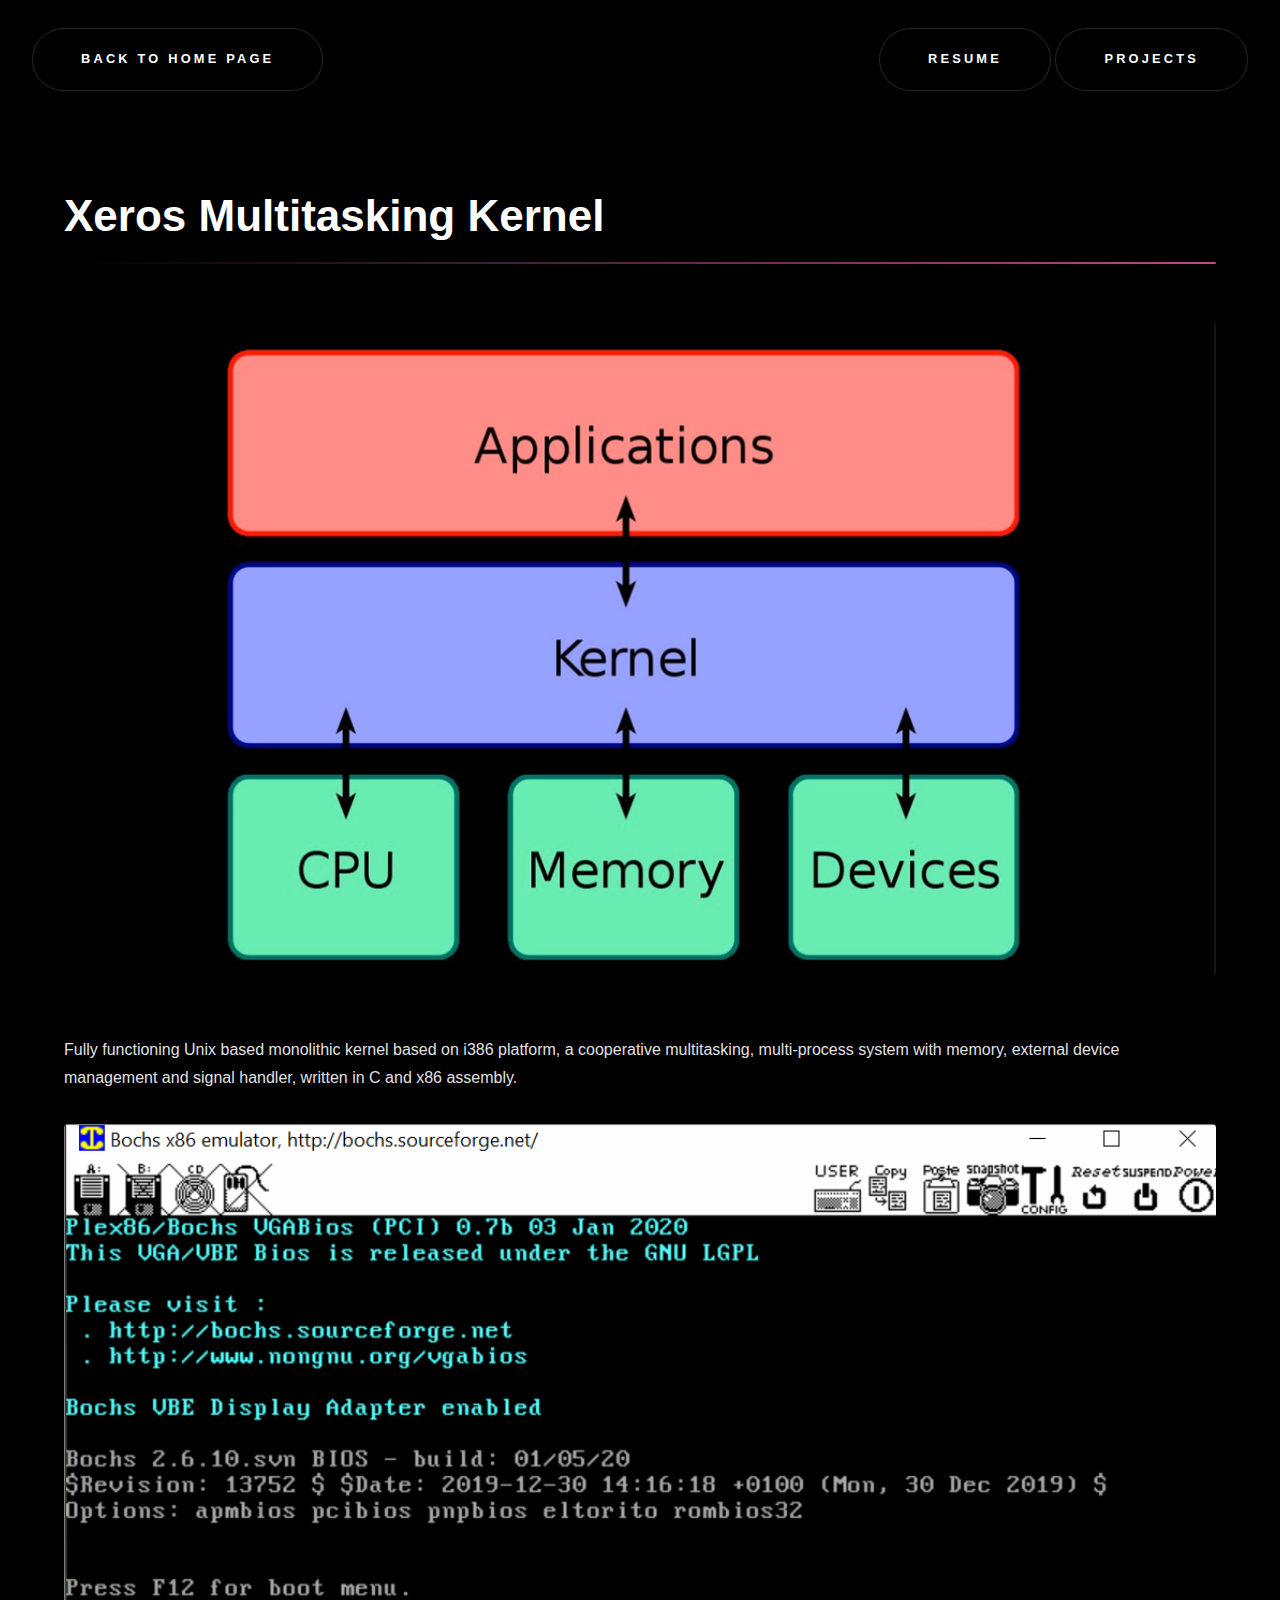
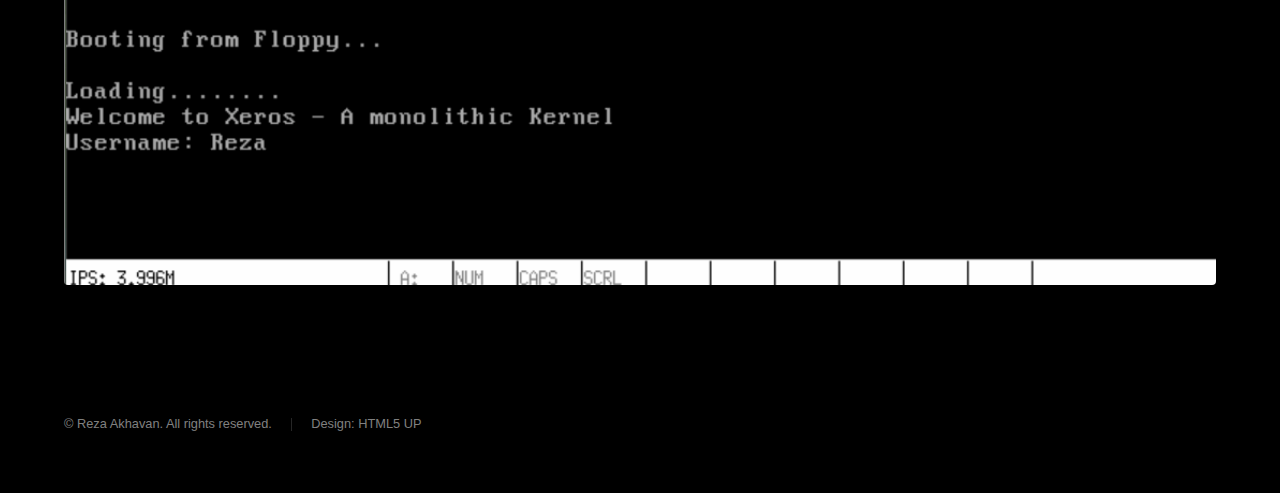
==== commit c77d543d: "Updated button layout" ====
--- a/kernel.html
+++ b/kernel.html
@@ -19,8 +19,8 @@
 				<a href="index.html" class="button">Back to Home Page</a>
 				<nav>
 					<ul>
-						<li><a href="resume.html" class="button">Resume</a></li>
-						<li><a href="projects.html" class="button">Projects</a></li>
+						<a href="resume.html" class="button">Resume</a>
+						<a href="projects.html" class="button">Projects</a>
 					</ul>
 				</nav>
 			</header>
--- a/assets/css/main.css
+++ b/assets/css/main.css
@@ -1838,7 +1838,7 @@
 		color: #ffffff !important;
 		cursor: pointer;
 		display: inline-block;
-		font-size: 0.6em;
+		font-size: 0.8em;
 		font-weight: bold;
 		height: calc(4.75em + 2px);
 		letter-spacing: 0.25em;
